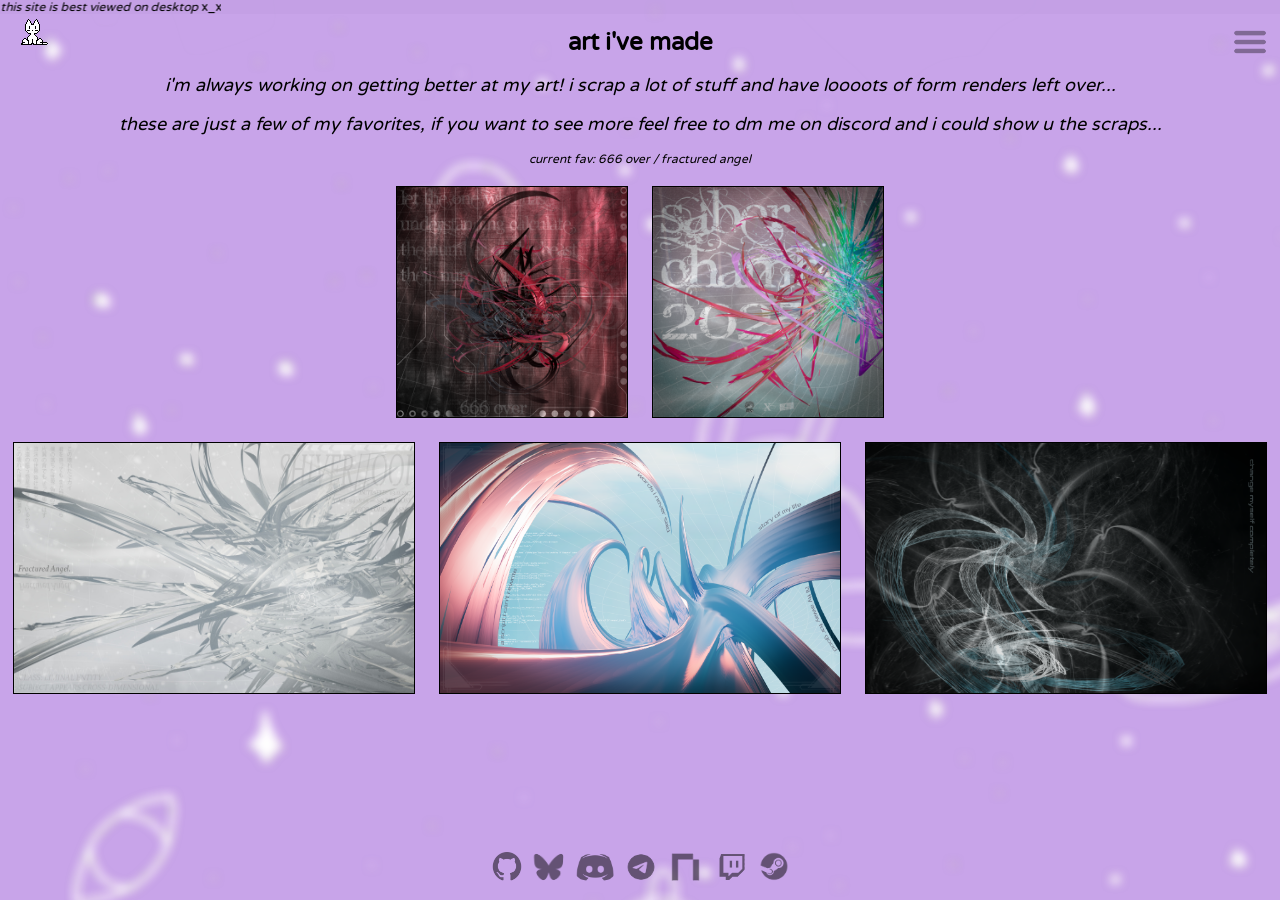
==== art.html @ 625e2122 "fixing shit + art" ====
<html><head><meta http-equiv="Content-Type" content="text/html; charset=UTF-8">
<link rel="icon" type="image/png" href=https://donovan.rip/mari/%20mari%20smile%20lolz.webp>
<!-- <title>👁‍🗨_👁‍🗨</title> -->
 <title>art!</title>
<link rel="stylesheet" href="style.css">
<link rel="preconnect" href="https://fonts.googleapis.com/">
<link rel="preconnect" href="https://fonts.gstatic.com/" crossorigin="">
<link href="https://fonts.googleapis.com/css2?family=Varela+Round&display=swap" rel="stylesheet">
</head>

<body class="moving-background">
        <script async src="oneko.js"></script>

    
            <div id="artgallery">

       <p class="alert" style="font-size: 1rem; "><span><i>this site is best viewed on desktop</i> x_x</span></p>  

        <div id="arttitle">
       <p style="font-size: 2rem" ;=""><b>art i've made</b></p>
            <p style="font-size: 1.5rem" ;=""><i>i'm always working on getting better at my art! i scrap a lot of stuff and have loooots of form renders left over...</i></p>
            <p style="font-size: 1.5rem" ;=""><i>these are just a few of my favorites, if you want to see more feel free to dm me on discord and i could show u the scraps... </i></p>
             <p style="font-size: 1rem" ;=""><i>current fav: 666 over / fractured angel </i></p>
        </div>

            <div id="gallery">
        <img style="border: #000000 .1rem solid;" src="images/666_redo.png" width="230vw" height="230vh">

        <img style="border: #000000 .1rem solid;" src="images/vignette_logo.png" width="230vw" height="230vh">
        </div>
        <div id="gallerylandscape">
                <img style="border: #000000 .1rem solid;" src="images/fractured angel lolz.png" width="400vw" height="250vw">
                <img style="border: #000000 .1rem solid;" src="images/Words_I_Never_Said.png" width="400vw" height="250vw">
                <img style="border: #000000 .1rem solid;" src="images/Change_Myself_Completely_Black_BG.png" width="400vw" height="250vw">
        </div>


    </div>
          <div id="socials">
                        <a href="https://github.com/pawnovan" target="_blank">
                        <img src="logos/github logo.png" width="38" height="38">    
                        </a>

                        <a href="https://bsky.app/profile/donovan.rip" target="_blank">
                        <img src="/logos/bluesky logo.png" width="42" height="42">
                        </a>

                        <a href="https://discord.com/users/539140003523985438" target="_blank"> 
                        <img src="/logos/discord logo.png" width="42" height="42">
                        </a>

                        <a href="https://t.me/pawnovan" target="_blank">
                        <img src="/logos/telegram logo.png" width="44" height="42">
                        </a>
                            
                        <a href="https://namemc.com/profile/D0NOVAN.2" target="_blank">
                        <img src="logos/namemc logo.png" width="42" height="42">
                        </a>
                        
                        <a href="https://twitch.tv/pawnovan" target="_blank">
                        <img src="logos/twitch logo.png" width="42" height="42">
                        </a>

                        <a href="http://steamcommunity.com/profiles/76561199062456507" target="_blank">
                        <img src="logos/steam logo.png" width="36" height="36">
                        </a>


    </div>

    </div>
                    <div id="menu">
                        <img src="images/hamburger menu.png" onclick=showText(); height="4rem" width="4rem" id="menu">
                    </div>
                    <!-- clickable menu script-->
                        <script>
                            function showText() {
                            document.getElementById('menuitems').classList.toggle('show');
                         }
                        </script>
                    <div class="portal">
                        <div id="menuitems" class="hidden">
                            <a href="index.html">
                            <p style="font-size:20px; cursor: pointer;">about</p> 
                            </a>

                            <a href="https://donovan.rip/art">
                            <p style="font-size:20px; cursor: pointer;">art</p>
                            </a>

                            <a href="music.html">
                            <p style="font-size:20px; cursor: pointer;">music</p> 
                            </a>    

                            <a href="https://donovan.rip/blog">
                            <p style="font-size:20px; cursor: pointer;">blog</p>
                            </a>
                    </div>
                </div>
                
        </div>
---- style.css ----
/*
what to add:
    - fix neko and give it restrictions on where it can go so u can see the effects on the things easier
    - music player? perchance idk
    - kill 2vb and his mans
    - make portal into dropdown menu with a hamburger style button
    - update music page to use soundcloud or spotify api to display last played song


credits / resources:
       - https://lilithdev.neocities.org/headspace/generator
       - https://www.spriters-resource.com/pc_computer/omori/asset/185773/
       - https://cyncrovee.nekoweb.org/
       - https://fonts.google.com/specimen/Varela+Round
       
*/   
html {
    font-size: 16px;
}
@media screen and (max-width: 1600px) {
    html { font-size: 14px; }
}

@media screen and (max-width: 1366px) {
    html { font-size: 12px; }
}

@media screen and (max-width: 1024px) {
    html { font-size: 10px; }
}

body {
/* background-color: #5b769f; */
background-color: #c8a4e9;
font-family: 'Varela Round', sans-serif;
overflow: hidden;
    overflow-x: hidden;

a {
    text-decoration: none;
}

}


.moving-background{
  background-image: url(headspace\ overlay\ blur\ fix.png);
  background-repeat: repeat;
  animation: animatedBackground 30s linear infinite; 
}

@keyframes animatedBackground {
  from { background-position: 0 0; } 
  to { background-position: 2560px 1440px; }  
}

#scale {
    position:absolute;
}



/* hamburger menu */
.portal {
    flex-flow: column nowrap;
    justify-content: flex-end;
    align-self: flex-end;
    position:fixed;

    right: 1.2rem;
    top: 4.5rem;
    text-align: center;

    display: flex;
    line-height: 1.7rem;
    max-height: 100vh;
    max-width: 100vh;
    transition: max-height 0.3s;
    transition: opacity 0.3s;


    text-decoration: none;
    a {
        color: black;
    }



}
.portal p {
    opacity: 60%;
    transition: opacity 0.3s;
    max-width: 10rem;
    padding-top: .6rem;
    margin: 0.7rem 0;

}

.portal p:hover {
    opacity: 100%;
    transition: opacity 0.3s;
    max-width: 100rem;
    
}

#menu {
    position: fixed;
    right: .5rem;
    top: 1rem;
    cursor: pointer;
    opacity: 60%;
    transition: opacity 0.3s;
    transform: scale(1);
    transition: transform 0.3s;
}  

#menu img {
    width: clamp(2rem, 3rem, 6rem);
    height: auto;

}
#menu:hover {
    opacity: 100%;
    transition: opacity 0.3s;
    transform: scale(1.05);
    transition: transform 0.3s;
}
#menuitems {
    max-height: 0;
    opacity: 0%;
    overflow: hidden;
    transition: opacity 0.3s ease, max-height .35s ease;
    max-width: 100rem;    

 
}

#menuitems.show {
    max-height: 40rem;
    opacity: 80%;
    transition: opacity .8s ease, max-height .35s ease;
    max-width: 1000rem;
    

}


#socials {
    position: fixed;
    bottom: 1vh;
    left: 50%;
    transform: translateX(-50%);

    img {
        opacity: 0.5;
        filter: alpha(opacity=60);
        transform: scale(1);

        transition: opacity 0.3s;
        transition: transform 0.3s;

    }
        img:hover {
        opacity: 1.0;
        filter: alpha(opacity=100);
        transform: scale(1.2);

        transition: opacity 0.3s;
        transition: transform 0.3s;
    }
 
}
#text{
    height: 100vh;
    display: flex;
    justify-content: center;
    align-items: center;
    text-align: center;

    text-decoration: none;
}
#text p{
        margin: 1.5rem 0;
}

#textend{
    /* https://www.youtube.com/shorts/jabH3wRwiWQ BROOO */
    /* this stupid fucking div keeps everything centered for some stupid reason i love it i love you textend */
}

#basket{
    position:fixed;
    bottom: 1rem;
    left: 1rem;
    opacity: 40%;
    transition: opacity 0.5s;
}

#basket img {
    width: clamp(60px, 5vw, 100px);
    height: auto;
}

#guestbook{
    position:fixed;
    bottom: 7rem;
    left: 1.5rem;
    opacity: 0%;
    transition: opacity 0.5s;
}

#guestbook p{
    width: clamp(60px, 5vw, 100px);
    height: auto;
}

#container:hover #guestbook {
    opacity: 60%;
    transition: opacity 0.5s;
}

#container:hover #basket {
    opacity: 80%;
    transition: opacity 0.5s;
}


.alert {
    position: absolute;
    overflow: visible;
    white-space: nowrap;
    top: 0px;
    left: 0px;
    margin-top: 0px;
    background:rgba(182, 146, 209, .2); 
    /* background-color: #c8a4e9; */
    width: 100vw; 
    overflow: hidden; 
}
.alert span {
    display: inline-block;
    animation: marquee 15s linear infinite;
    will-change: transform;
}

@keyframes marquee {
    0%   { transform: translate(-130%); }
    100% { transform: translate(100vw); }
}

.verticaldivider {
    padding: 0;
    display: flex;
    align-items: flex-start;
    margin: auto;
    top: 50vh;

}

.horizontaldivider {
    position: fixed;
    padding: 0;
    top: 27.9rem;
    right: 48.3rem;
    


}
#righttext {
    position: fixed;
    display: flex;
    align-items: flex-start;
    flex-direction: column;
    gap: 1px;
    margin: auto;
    right: 32.2rem;
    top: 13.4rem;
}
#righttext p {
    margin: 1px;
    text-indent: 0;
}
#lefttext {
    display: flex;
    flex-wrap: wrap;
    align-content: flex-start;
    position: fixed;
    top: 13.4rem;
    left: 28rem;
    width: 45rem
}

#lefttext p {
    margin: 1px;
    padding-bottom: .5rem;
}

.genres {
    display: flex;
    flex-direction: column;
    align-items: flex-start;
    width: 60rem;
}

#nextpony {
    position: fixed;
    left: 10vw;

}

#albuminfo {
    display: flex;
    position: fixed;
    margin: auto;
    gap: 1px;
    align-items : flex-start;
    flex-direction: column;;
    right: 19rem;
    top: 50vh;
}

#albumcover {
    position: fixed;
    margin: auto;
    top: 24vh;
    right: 20.3vw;
}


#pony {
    position: fixed;
    padding: 10px;
    left: 44vw;
    top: 45vh;
}

#upbringing {
    display: flex;
    position: fixed;
    justify-content: center;
    align-items: center;
    align-self: center;
    padding: 10px;
    left: 28.5vw;
    width: 14rem;
}

#albums {
    display: flex;
    flex-direction: column;
    position: fixed;
    left: 28rem;
    align-items: flex-start;
    top: 50vh;
    gap: 1rem;
    
}

#albums p {
    margin-bottom: 0.1rem;
}

#covers {
    position: relative;
    display: flex;
    flex-direction: row;
    gap: 1.27rem;
}

#row1 {
    display: flex;
    flex-direction: row;
    gap: 1.27rem;

}

#row1 img {
    cursor: pointer;
    opacity: 100%;
    transition: scale 0.3s;
}

#row1 img:hover {
    scale: 1.2;
    transition: scale 0.3s;
}

#covers img {
    cursor: pointer;
    opacity: 100%;
    transition: scale 0.5s;
}

#covers img:hover {
    scale: 1.2;
    transition: scale 0.3s;
}

#arttitle {
    display: flex;
    flex-direction: column;
    align-items: center;
    justify-content: flex-start;
    padding-top: 1rem;
    padding-bottom: 1rem;
}
#arttitle p {
    margin: 0.7rem 0;
}


#gallery, #gallerylandscape {
    display: flex;
    flex-direction: row;
    justify-content: center;    
    gap: 2rem;
    padding-bottom: 2rem;

}











  /* #basket{
    position:fixed;
    bottom: 40px;
    right: 93.22%;

    img {
        opacity: 0.5;
        filter: alpha(opacity=90);
        transition: opacity 0.3s;
        

    }
        img:hover +  {
        opacity: 1.0;
        filter: alpha(opacity=100);
        transition: opacity 0.3s;
        
    
        
    }

}

#skin{
    position:fixed;
    bottom: -170px;
    left: 167vh;
}  
        old code that i don't need but. dont want to delete 
*/
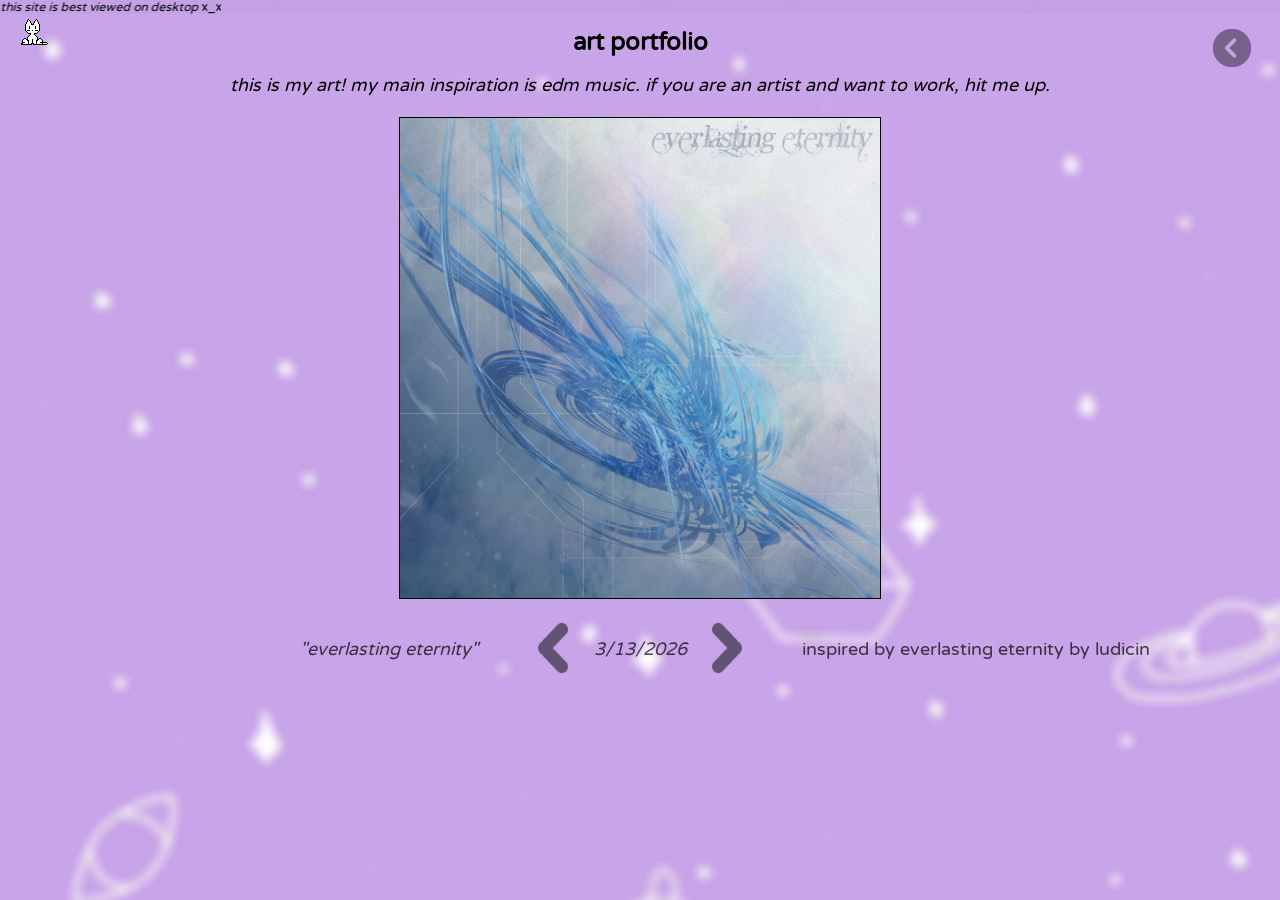
==== commit 2bcb69b5: "art revamp + menu revamp + not found revamp" ====
--- a/art.html
+++ b/art.html
@@ -6,37 +6,152 @@
 <link rel="preconnect" href="https://fonts.googleapis.com/">
 <link rel="preconnect" href="https://fonts.gstatic.com/" crossorigin="">
 <link href="https://fonts.googleapis.com/css2?family=Varela+Round&display=swap" rel="stylesheet">
+<meta name="darkreader-lock" content="">
 </head>
 
 <body class="moving-background">
         <script async src="oneko.js"></script>
+        <p class="alert" style="font-size: 1rem; "><span><i>this site is best viewed on desktop</i> x_x</span></p>  
+
+
 
     
-            <div id="artgallery">
-
-       <p class="alert" style="font-size: 1rem; "><span><i>this site is best viewed on desktop</i> x_x</span></p>  
-
         <div id="arttitle">
-       <p style="font-size: 2rem" ;=""><b>art i've made</b></p>
-            <p style="font-size: 1.5rem" ;=""><i>i'm always working on getting better at my art! i scrap a lot of stuff and have loooots of form renders left over...</i></p>
-            <p style="font-size: 1.5rem" ;=""><i>these are just a few of my favorites, if you want to see more feel free to dm me on discord and i could show u the scraps... </i></p>
-             <p style="font-size: 1rem" ;=""><i>current fav: 666 over / fractured angel </i></p>
+       <p style="font-size: 2rem" ;=""><b>art portfolio</b></p>
+            <p style="font-size: 1.5rem" ;=""><i>this is my art! my main inspiration is edm music. if you are an artist and want to work, hit me up.</i></p>
         </div>
 
-            <div id="gallery">
-        <img style="border: #000000 .1rem solid;" src="images/666_redo.png" width="230vw" height="230vh">
-
-        <img style="border: #000000 .1rem solid;" src="images/vignette_logo.png" width="230vw" height="230vh">
+
+<div class="gallerytest">
+<!-- thanks @bruholiverlol on dc for helping me with this script, check him out here https://oliverspace.neocities.org/-->
+    <script>
+        const images = [
+            "/images/everlasting_LOL.png",
+            "/images/blossom_of_ashes.png",
+            "/images/666_redo.png",
+            "/images/vignette_logo.png",
+            "/images/axes_simpler_bg.png",
+            "/images/fractured angel lolz.png",
+            "/images/words_i_never_said.png",
+            "/images/change_myself_completely_black_bg.png"
+        ];
+        const dates = [
+            "3/13/2026",
+            "3/10/2026",
+            "3/9/2026",
+            "2/26/2026",
+            "3/12/2026",
+            "10/27/2025",
+            "9/22/2025",
+            "9/20/2025"
+        ];
+        const titles = [
+            "everlasting eternity",
+            "blossom of ashes",
+            "666 over!! redo",
+            "saberchamber 2025",
+            "establishedaxes pfp",
+            "fractured angel",
+            "words i never said",
+            "change myself completely"
+        ];
+        const inspo = [
+            "inspired by everlasting eternity by ludicin",
+            "inspired by blossom of ashes by ludicin",
+            "inspired by the album 666 over!!",
+            "created for saberchamber2025 by oermergeesh",
+            "commission for establishedaxes",
+            "inspired by fractured angel by dj raisei",
+            "inspired by absolutely nothing.",
+            "inspired by dxsbond metalheart tutorial",
+        ];    
+
+
+    // pre loading
+    images.forEach(src => new Image().src = src);
+
+    let currentIndex =      0;
+    document.addEventListener("DOMContentLoaded", () => {
+    document.getElementById("example-image").src = images[currentIndex];
+    document.getElementById("titles").innerHTML = `<i>"${titles[currentIndex]}"</i>`;
+    document.getElementById("image-date").innerHTML = `<i>${dates[currentIndex]}</i>`;
+    document.getElementById("inspo").textContent = inspo[currentIndex];
+    });
+
+    function swapImg() {
+        const imgElement = document.getElementById("example-image");
+        
+        currentIndex++;
+
+        if (currentIndex < images.length) {
+            // next img
+            imgElement.src = images[currentIndex];
+            document.getElementById("image-date").innerHTML = `<i>${dates[currentIndex]}</i>`;
+            document.getElementById("titles").innerHTML = `<i>"${titles[currentIndex]}"</i>`;
+            document.getElementById("inspo").textContent = `${inspo[currentIndex]}`;
+
+
+        } else {
+            currentIndex = 0;
+            imgElement.src = images[currentIndex];
+            document.getElementById("image-date").innerHTML = `<i>${dates[currentIndex]}</i>`;
+            document.getElementById("titles").innerHTML = `<i>"${titles[currentIndex]}"</i>`;
+            document.getElementById("inspo").textContent = `${inspo[currentIndex]}`;
+
+        }
+    }
+    function swapImgBack() {
+        const imgElement = document.getElementById("example-image");
+        currentIndex--;
+
+        if (currentIndex >= 0) {
+            // previous img
+            imgElement.src = images[currentIndex];
+            document.getElementById("image-date").innerHTML = `<i>${dates[currentIndex]}</i>`;
+            document.getElementById("titles").innerHTML = `<i>"${titles[currentIndex]}"</i>`;
+            document.getElementById("inspo").textContent = `${inspo[currentIndex]}`;
+
+        } else {
+            currentIndex = images.length - 1;
+            imgElement.src = images[currentIndex];
+            document.getElementById("image-date").innerHTML = `<i>${dates[currentIndex]}</i>`;
+            document.getElementById("titles").innerHTML = `<i>"${titles[currentIndex]}"</i>`;
+            document.getElementById("inspo").textContent = `${inspo[currentIndex]}`;
+
+        }
+    }
+    </script>
+        <img class="cool"
+            id="example-image"
+            style="border: #000000 .1rem solid;"
+        />
+    <div id="arrows">
+        <p id="titles" style="font-size: 1.5rem; opacity: 0.7; margin: .2rem 0rem 0 5rem; text-align: right;"><i></i></p>
+
+        <div id="centerstuff">
+            <img       
+                src="/images/left arrow.png"
+                width="30rem"
+                height="50rem"
+                style="cursor: pointer;"
+                onclick="swapImgBack()"
+            />
+
+            <p id="image-date" style="font-size: 1.5rem; opacity: 0.7; margin: .2rem 0rem 0 0;"></i></p>
+
+            <img
+                src="/images/arrow.png"
+                width="30rem"
+                height="50rem"
+                style="cursor: pointer;"
+                onclick="swapImg()"
+            />
         </div>
-        <div id="gallerylandscape">
-                <img style="border: #000000 .1rem solid;" src="images/fractured angel lolz.png" width="400vw" height="250vw">
-                <img style="border: #000000 .1rem solid;" src="images/Words_I_Never_Said.png" width="400vw" height="250vw">
-                <img style="border: #000000 .1rem solid;" src="images/Change_Myself_Completely_Black_BG.png" width="400vw" height="250vw">
-        </div>
-
-
+        <p id="inspo" style="font-size: 1.5rem; opacity: 0.7; margin: .2rem 0rem 0 5rem;"></p>
     </div>
-          <div id="socials">
+</div>
+
+  <!--   <div id="socials">
                         <a href="https://github.com/pawnovan" target="_blank">
                         <img src="logos/github logo.png" width="38" height="38">    
                         </a>
@@ -65,38 +180,41 @@
                         <img src="logos/steam logo.png" width="36" height="36">
                         </a>
 
-
     </div>
-
-    </div>
-                    <div id="menu">
-                        <img src="images/hamburger menu.png" onclick=showText(); height="4rem" width="4rem" id="menu">
+--> 
+<div id="menu">
+    <img src="images/circle-chevron-down-solid-full.png" onclick=showText();>
+</div>
+
+                    <!-- clickable menu script-->
+<script>
+    function showText() {
+    document.getElementById('menuitems').classList.toggle('show');
+    document.getElementById('menu').classList.toggle('show');
+    }
+    
+</script>
+                    <div class="portal">
+                        
+                        <div id="menuitems" class="hidden">
+
+                            <a href="index.html">
+                            <p style="font-size:1.5rem; cursor: pointer;">about</p> 
+                            </a>
+
+                            <a href="art.html">
+                            <p style="font-size:1.5rem; cursor: pointer;">art</p>
+                            </a>
+
+                            <a href="music.html">
+                            <p style="font-size:1.5rem; cursor: pointer;">music</p> 
+                            </a>    
+
+                            <a href="blog.html">
+                            <p style="font-size:1.5rem; cursor: pointer;">blog</p>
+                            </a>
+                        </div>
                     </div>
-                    <!-- clickable menu script-->
-                        <script>
-                            function showText() {
-                            document.getElementById('menuitems').classList.toggle('show');
-                         }
-                        </script>
-                    <div class="portal">
-                        <div id="menuitems" class="hidden">
-                            <a href="index.html">
-                            <p style="font-size:20px; cursor: pointer;">about</p> 
-                            </a>
-
-                            <a href="https://donovan.rip/art">
-                            <p style="font-size:20px; cursor: pointer;">art</p>
-                            </a>
-
-                            <a href="music.html">
-                            <p style="font-size:20px; cursor: pointer;">music</p> 
-                            </a>    
-
-                            <a href="https://donovan.rip/blog">
-                            <p style="font-size:20px; cursor: pointer;">blog</p>
-                            </a>
-                    </div>
-                </div>
                 
         </div>
 
--- a/style.css
+++ b/style.css
@@ -1,19 +1,12 @@
 
 /*
-what to add:
-    - fix neko and give it restrictions on where it can go so u can see the effects on the things easier
-    - music player? perchance idk
-    - kill 2vb and his mans
-    - make portal into dropdown menu with a hamburger style button
-    - update music page to use soundcloud or spotify api to display last played song
-
-
 credits / resources:
        - https://lilithdev.neocities.org/headspace/generator
        - https://www.spriters-resource.com/pc_computer/omori/asset/185773/
        - https://cyncrovee.nekoweb.org/
        - https://fonts.google.com/specimen/Varela+Round
-       
+       - https://oliverspace.neocities.org/
+       - special thanks to nekoweb discord for helping with stuff 
 */   
 html {
     font-size: 16px;
@@ -74,8 +67,7 @@
 
     display: flex;
     line-height: 1.7rem;
-    max-height: 100vh;
-    max-width: 100vh;
+
     transition: max-height 0.3s;
     transition: opacity 0.3s;
 
@@ -94,11 +86,10 @@
     max-width: 10rem;
     padding-top: .6rem;
     margin: 0.7rem 0;
-
 }
 
 .portal p:hover {
-    opacity: 100%;
+    opacity: 700%;
     transition: opacity 0.3s;
     max-width: 100rem;
     
@@ -106,34 +97,42 @@
 
 #menu {
     position: fixed;
-    right: .5rem;
-    top: 1rem;
+    right: 2rem;
+    top: 2rem;
     cursor: pointer;
+    opacity: 40%;
+    transform: rotate(0deg);
+    transition: opacity 0.3s, transform 0.6s !important;
+}  
+#menu.show {
+    right: 2rem;
+    top: 2rem;
+    transform-origin: center;
+    transform: rotate(-90deg);
     opacity: 60%;
+
+}  
+
+#menu img {
+    width: clamp(4rem, 3rem, 5rem);
+    height: auto;
+}
+#menu:hover {
+    opacity: 70%;
     transition: opacity 0.3s;
-    transform: scale(1);
-    transition: transform 0.3s;
-}  
-
-#menu img {
-    width: clamp(2rem, 3rem, 6rem);
-    height: auto;
-
-}
-#menu:hover {
-    opacity: 100%;
-    transition: opacity 0.3s;
-    transform: scale(1.05);
-    transition: transform 0.3s;
-}
+}
+
+
 #menuitems {
+    position: fixed;    
+    margin-top: 1rem;
+    top: 4.5rem;
+    right: 2rem;
     max-height: 0;
     opacity: 0%;
     overflow: hidden;
-    transition: opacity 0.3s ease, max-height .35s ease;
+    transition: opacity 0.6s ease, max-height .6s ease;
     max-width: 100rem;    
-
- 
 }
 
 #menuitems.show {
@@ -141,8 +140,6 @@
     opacity: 80%;
     transition: opacity .8s ease, max-height .35s ease;
     max-width: 1000rem;
-    
-
 }
 
 
@@ -203,9 +200,9 @@
 }
 
 #guestbook{
-    position:fixed;
+    position: absolute;
     bottom: 7rem;
-    left: 1.5rem;
+    left: 1.3rem;
     opacity: 0%;
     transition: opacity 0.5s;
 }
@@ -249,152 +246,64 @@
     100% { transform: translate(100vw); }
 }
 
-.verticaldivider {
-    padding: 0;
-    display: flex;
-    align-items: flex-start;
-    margin: auto;
-    top: 50vh;
-
-}
-
-.horizontaldivider {
-    position: fixed;
-    padding: 0;
-    top: 27.9rem;
-    right: 48.3rem;
+
+
+    #albums-grid p {
+        margin-bottom: 0rem;
+    }
+
+    #albums-grid img{
+        width: clamp(60px, 5vw, 100px);
+        height: auto;
+        cursor: pointer;
+        opacity: 100%;
+        transition: scale 0.3s;
+    }
+    #albums-grid {
+        display: grid;
+        flex-direction: row;
+        text-align: center;
+        align-items: center;
+        justify-content: center;
+        grid-template-columns: repeat(4, auto);
+        gap: 1rem;
+
+    }
     
-
-
-}
-#righttext {
-    position: fixed;
-    display: flex;
-    align-items: flex-start;
-    flex-direction: column;
-    gap: 1px;
-    margin: auto;
-    right: 32.2rem;
-    top: 13.4rem;
-}
-#righttext p {
-    margin: 1px;
-    text-indent: 0;
-}
-#lefttext {
-    display: flex;
-    flex-wrap: wrap;
-    align-content: flex-start;
-    position: fixed;
-    top: 13.4rem;
-    left: 28rem;
-    width: 45rem
-}
-
-#lefttext p {
-    margin: 1px;
-    padding-bottom: .5rem;
-}
-
-.genres {
-    display: flex;
-    flex-direction: column;
-    align-items: flex-start;
-    width: 60rem;
-}
-
-#nextpony {
-    position: fixed;
-    left: 10vw;
-
-}
-
-#albuminfo {
-    display: flex;
-    position: fixed;
-    margin: auto;
-    gap: 1px;
-    align-items : flex-start;
-    flex-direction: column;;
-    right: 19rem;
-    top: 50vh;
-}
-
-#albumcover {
-    position: fixed;
-    margin: auto;
-    top: 24vh;
-    right: 20.3vw;
-}
-
-
-#pony {
-    position: fixed;
-    padding: 10px;
-    left: 44vw;
-    top: 45vh;
-}
-
-#upbringing {
-    display: flex;
-    position: fixed;
-    justify-content: center;
-    align-items: center;
-    align-self: center;
-    padding: 10px;
-    left: 28.5vw;
-    width: 14rem;
-}
-
-#albums {
-    display: flex;
-    flex-direction: column;
-    position: fixed;
-    left: 28rem;
-    align-items: flex-start;
-    top: 50vh;
-    gap: 1rem;
-    
-}
-
-#albums p {
-    margin-bottom: 0.1rem;
-}
-
-#covers {
-    position: relative;
-    display: flex;
-    flex-direction: row;
-    gap: 1.27rem;
-}
-
-#row1 {
-    display: flex;
-    flex-direction: row;
-    gap: 1.27rem;
-
-}
-
-#row1 img {
-    cursor: pointer;
-    opacity: 100%;
-    transition: scale 0.3s;
-}
-
-#row1 img:hover {
+#albums-grid img:hover {
     scale: 1.2;
     transition: scale 0.3s;
 }
 
-#covers img {
-    cursor: pointer;
-    opacity: 100%;
-    transition: scale 0.5s;
-}
-
-#covers img:hover {
-    scale: 1.2;
+
+#centerdivider {
+    padding-top: 0rem;
+    padding-bottom: 0rem;
+    margin-bottom: 0rem;
+    margin-top: 0rem;
+    gap: .1rem;
+    display: flex;
+    flex-direction: column;
+    align-items: center;
+    justify-content: center;
+}
+#pfps {
+    display: flex;
+    flex-direction: row;
+    gap: 1.5rem;
+}
+#pfps img {
+    width: 5rem;
+    height: 5rem;
+    padding-bottom: 1rem;
+    scale: 1;
     transition: scale 0.3s;
+}
+
+#pfps img:hover {
+    scale: 1.2  ;
+    transition: scale 0.3s;
+
 }
 
 #arttitle {
@@ -404,58 +313,106 @@
     justify-content: flex-start;
     padding-top: 1rem;
     padding-bottom: 1rem;
+    flex-wrap: wrap;
 }
 #arttitle p {
     margin: 0.7rem 0;
 }
 
 
-#gallery, #gallerylandscape {
+
+/*#gallery, #gallerylandscape {
     display: flex;
     flex-direction: row;
-    justify-content: center;    
+    justify-content: center;
+    align-items: center;    
     gap: 2rem;
     padding-bottom: 2rem;
-
-}
-
-
-
-
-
-
-
-
-
-
-
-  /* #basket{
-    position:fixed;
-    bottom: 40px;
-    right: 93.22%;
-
-    img {
-        opacity: 0.5;
-        filter: alpha(opacity=90);
-        transition: opacity 0.3s;
-        
-
-    }
-        img:hover +  {
-        opacity: 1.0;
-        filter: alpha(opacity=100);
-        transition: opacity 0.3s;
-        
+    flex-wrap: wrap;
+} */
+
+.gallerytest{
+    display: flex;
+    flex-direction: column;
+    justify-content: center;
+    align-items: center;
+    gap: 2rem;
+    flex-wrap: wrap;
+    min-height: 30rem;
+}
+.cool {
+    max-width: 120rem;
+    max-height: 40rem;
+}
+
+#arrows {
+    display: grid;
+    grid-template-columns: 1fr auto 1fr;
+    align-items: center;
+    padding: 0 2rem;
+}
+#arrows img {
+    opacity: .5;
+    scale: 1.0;
+    transition: opacity 0.3s, scale 0.3s;
+}
+#arrows img:hover {
+    opacity: 0.7;
+    scale : 1.2;
+    transition: opacity 0.3, scale 0.3s;
+}
+#arrows p {
+   min-width: 10rem;
+   text-align: center;
+   overflow: hidden
+}
+#arrows #titles {
+    text-align: right;
+    padding-right: 5rem;
+}
+
+
+#centerstuff {
+    display: flex;
+    align-items: center;
+    gap: 1rem;
+}
+
+
+
+
+.arrow {
+    position: fixed;
+    top: 50%;
+    transform: translateY(-50%);
+    width: clamp(2rem, 5vw, 4rem);
+    transform: scale(1.0);
+    transition: transform 0.3s, opacity 0.3s;
+    opacity: .5;
     
-        
-    }
-
-}
-
-#skin{
-    position:fixed;
-    bottom: -170px;
-    left: 167vh;
-}  
-        old code that i don't need but. dont want to delete 
-*/  +}
+
+#leftarrow {
+    left: 1rem;
+}
+
+#rightarrow {
+    right: 1rem;
+}
+
+.arrow:hover {
+    transform: scale(1.2);
+    opacity: .7;
+    transition: transform 0.3s;
+}
+
+#hint-text {
+    transition: opacity 0.5s !important;
+}
+
+#example-image {
+    transition: transform 1s ease-in-out;
+}
+#example-image.pan-down {
+    transform: translateY(3rem); 
+}
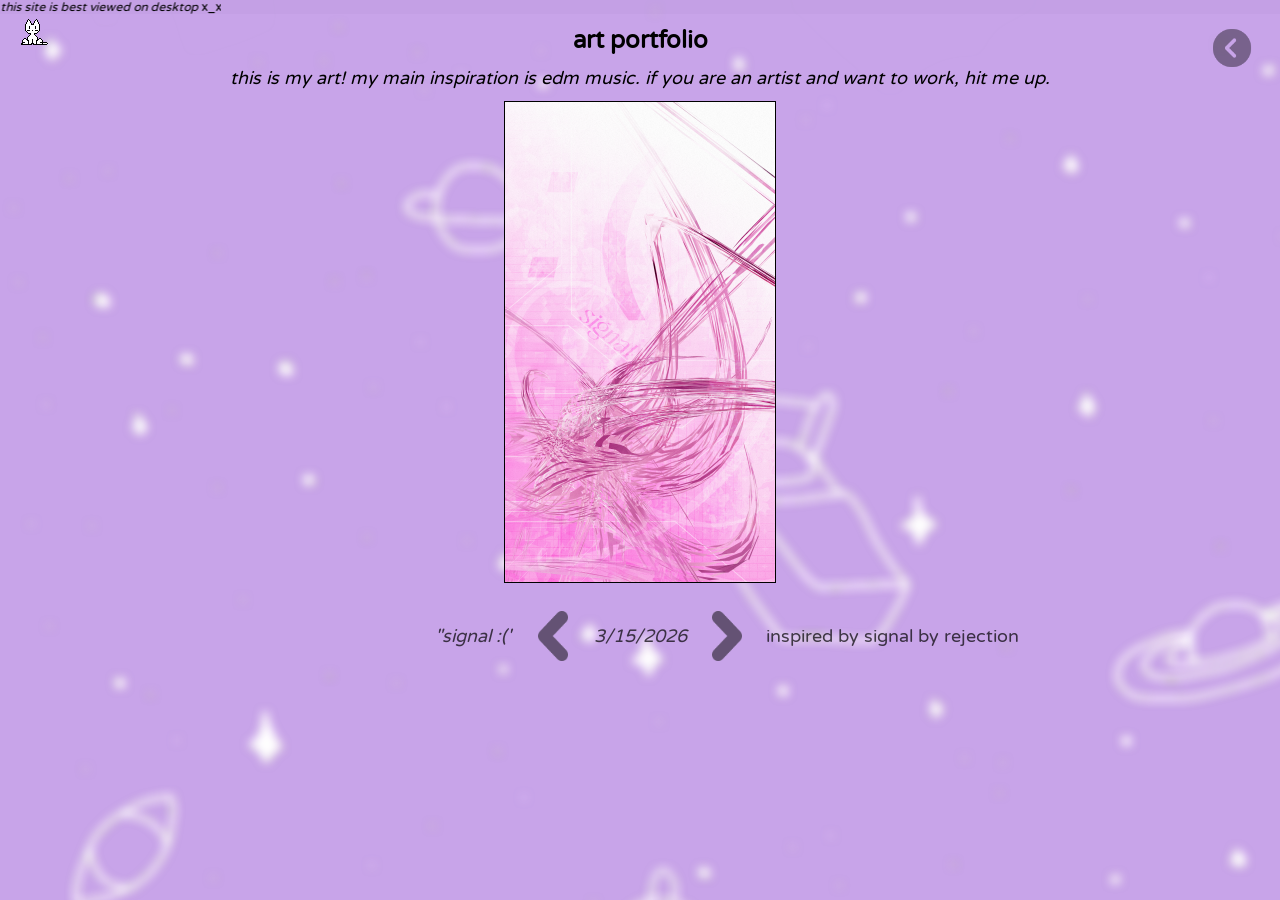
==== commit cbdb578b: "new art and fixing some bs" ====
--- a/art.html
+++ b/art.html
@@ -26,16 +26,20 @@
 <!-- thanks @bruholiverlol on dc for helping me with this script, check him out here https://oliverspace.neocities.org/-->
     <script>
         const images = [
+            "/images/rejection_1080.png",
+            "/images/dark_twitter.png",
             "/images/everlasting_LOL.png",
             "/images/blossom_of_ashes.png",
             "/images/666_redo.png",
             "/images/vignette_logo.png",
             "/images/axes_simpler_bg.png",
             "/images/fractured angel lolz.png",
-            "/images/words_i_never_said.png",
-            "/images/change_myself_completely_black_bg.png"
+            "/images/Words_I_Never_Said.png",
+            "/images/Change_Myself_Completely_Black_BG.png"
         ];
         const dates = [
+            "3/15/2026",
+            "3/14/2026",
             "3/13/2026",
             "3/10/2026",
             "3/9/2026",
@@ -46,6 +50,8 @@
             "9/20/2025"
         ];
         const titles = [
+            "signal :(",
+            "dive for the heart",
             "everlasting eternity",
             "blossom of ashes",
             "666 over!! redo",
@@ -56,6 +62,8 @@
             "change myself completely"
         ];
         const inspo = [
+            "inspired by signal by rejection",
+            "collab with Alex Bennett from deskGen",
             "inspired by everlasting eternity by ludicin",
             "inspired by blossom of ashes by ludicin",
             "inspired by the album 666 over!!",
@@ -126,7 +134,7 @@
             style="border: #000000 .1rem solid;"
         />
     <div id="arrows">
-        <p id="titles" style="font-size: 1.5rem; opacity: 0.7; margin: .2rem 0rem 0 5rem; text-align: right;"><i></i></p>
+        <p id="titles" style="font-size: 1.5rem; opacity: 0.7;"><i></i></p>
 
         <div id="centerstuff">
             <img       
@@ -137,7 +145,7 @@
                 onclick="swapImgBack()"
             />
 
-            <p id="image-date" style="font-size: 1.5rem; opacity: 0.7; margin: .2rem 0rem 0 0;"></i></p>
+            <p id="image-date" style="font-size: 1.5rem; opacity: 0.7; "></i></p>
 
             <img
                 src="/images/arrow.png"
@@ -147,7 +155,7 @@
                 onclick="swapImg()"
             />
         </div>
-        <p id="inspo" style="font-size: 1.5rem; opacity: 0.7; margin: .2rem 0rem 0 5rem;"></p>
+        <p id="inspo" style="font-size: 1.5rem; opacity: 0.7;"></p>
     </div>
 </div>
 
--- a/style.css
+++ b/style.css
@@ -28,7 +28,7 @@
 background-color: #c8a4e9;
 font-family: 'Varela Round', sans-serif;
 overflow: hidden;
-    overflow-x: hidden;
+overflow-x: hidden;
 
 a {
     text-decoration: none;
@@ -312,11 +312,11 @@
     align-items: center;
     justify-content: flex-start;
     padding-top: 1rem;
-    padding-bottom: 1rem;
+    padding-bottom: .5rem;
     flex-wrap: wrap;
 }
 #arttitle p {
-    margin: 0.7rem 0;
+    margin: .5rem 0;
 }
 
 
@@ -332,7 +332,7 @@
 } */
 
 .gallerytest{
-    display: flex;
+    display: grid;
     flex-direction: column;
     justify-content: center;
     align-items: center;
@@ -341,6 +341,8 @@
     min-height: 30rem;
 }
 .cool {
+    display: flex; 
+    margin: 0 auto;
     max-width: 120rem;
     max-height: 40rem;
 }
@@ -348,8 +350,8 @@
 #arrows {
     display: grid;
     grid-template-columns: 1fr auto 1fr;
-    align-items: center;
-    padding: 0 2rem;
+    justify-content: center;
+    align-items: center;
 }
 #arrows img {
     opacity: .5;
@@ -368,7 +370,9 @@
 }
 #arrows #titles {
     text-align: right;
-    padding-right: 5rem;
+}
+#arrows #inspo {
+    text-align: left;
 }
 
 
@@ -376,6 +380,8 @@
     display: flex;
     align-items: center;
     gap: 1rem;
+        padding-inline: 2rem;
+
 }
 
 
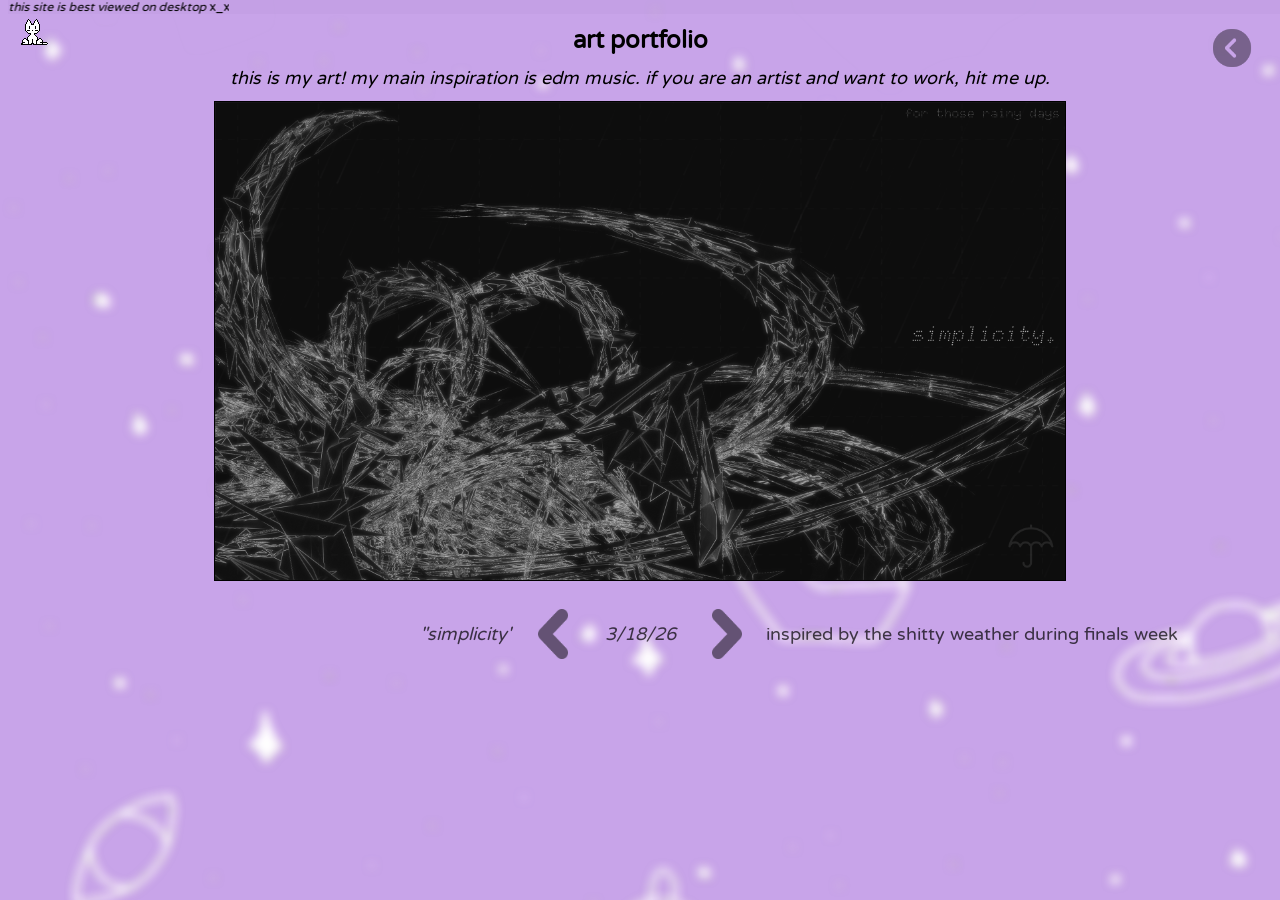
==== commit 37c40a45: "new art" ====
--- a/art.html
+++ b/art.html
@@ -11,25 +11,34 @@
 
 <body class="moving-background">
         <script async src="oneko.js"></script>
-        <p class="alert" style="font-size: 1rem; "><span><i>this site is best viewed on desktop</i> x_x</span></p>  
+                        <p class="alert" style="font-size: 1rem; "><span><i>this site is best viewed on desktop</i> x_x</span></p>  
+
 
 
 
     
-        <div id="arttitle">
-       <p style="font-size: 2rem" ;=""><b>art portfolio</b></p>
-            <p style="font-size: 1.5rem" ;=""><i>this is my art! my main inspiration is edm music. if you are an artist and want to work, hit me up.</i></p>
-        </div>
+            <div id="arttitle">
+        <p style="font-size: 2rem" ;=""><b>art portfolio</b></p>
+
+                <p style="font-size: 1.5rem" ;=""><i>this is my art! my main inspiration is edm music. if you are an artist and want to work, hit me up.</i></p>
+            </div>
 
 
 <div class="gallerytest">
 <!-- thanks @bruholiverlol on dc for helping me with this script, check him out here https://oliverspace.neocities.org/-->
     <script>
         const images = [
+            "/images/simplicity_1440.png",
             "/images/rejection_1080.png",
+            "/images/flgiht_of_the_birds_1440.png",
+            "/images/terra_light_flipped_4k.png",
+            "/images/ascend_raw.png",
             "/images/dark_twitter.png",
+            "/images/seraph.png",
+            "/images/heaven_forever_raw.png",
             "/images/everlasting_LOL.png",
             "/images/blossom_of_ashes.png",
+            "/images/miku_1080.png",
             "/images/666_redo.png",
             "/images/vignette_logo.png",
             "/images/axes_simpler_bg.png",
@@ -38,10 +47,17 @@
             "/images/Change_Myself_Completely_Black_BG.png"
         ];
         const dates = [
+            "3/18/26",
             "3/15/2026",
+            "3/24/2026",
+            "3/19/2026",
+            "3/16/2026",
             "3/14/2026",
+            "3/24/2026",
+            "3/16/2026",
             "3/13/2026",
             "3/10/2026",
+            "3/16/2026",
             "3/9/2026",
             "2/26/2026",
             "3/12/2026",
@@ -50,22 +66,36 @@
             "9/20/2025"
         ];
         const titles = [
-            "signal :(",
-            "dive for the heart",
-            "everlasting eternity",
-            "blossom of ashes",
-            "666 over!! redo",
-            "saberchamber 2025",
-            "establishedaxes pfp",
-            "fractured angel",
-            "words i never said",
-            "change myself completely"
+            "simplicity",
+            "signal :('",
+            "flight of the birds'",
+            "terra7 wallpaper",
+            "ascend'",
+            "dive for the heart'",
+            "digital seraph'",
+            "heaven forever",
+            "everlasting eternity'",
+            "blossom of ashes'",
+            "30minute challenge'",
+            "666 over!! redo'",
+            "saberchamber 2025'",
+            "establishedaxes pfp'",
+            "fractured angel'",
+            "words i never said'",
+            "change myself completely'"
         ];
         const inspo = [
+            "inspired by the shitty weather during finals week",
             "inspired by signal by rejection",
+            "inspired by some birds i saw",
+            "for an art trade with the goat terra7_",
+            "inspired by mariana trench by diabarha",
             "collab with Alex Bennett from deskGen",
+            "inspired by nothing at all.",
+            "inspired by heaven forever by bedbug, collab with luciiidll",
             "inspired by everlasting eternity by ludicin",
             "inspired by blossom of ashes by ludicin",
+            "inspired by the one and only hatsune miku!",
             "inspired by the album 666 over!!",
             "created for saberchamber2025 by oermergeesh",
             "commission for establishedaxes",
--- a/style.css
+++ b/style.css
@@ -36,6 +36,14 @@
 
 }
 
+.scroll {
+    overflow-y: scroll !important;
+    overflow-x: hidden !important;
+    height: 100vh; 
+}
+.scroll::-webkit-scrollbar {
+  display: none;
+}
 
 .moving-background{
   background-image: url(headspace\ overlay\ blur\ fix.png);
@@ -59,7 +67,7 @@
     flex-flow: column nowrap;
     justify-content: flex-end;
     align-self: flex-end;
-    position:fixed;
+    position: fixed;
 
     right: 1.2rem;
     top: 4.5rem;
@@ -96,7 +104,7 @@
 }
 
 #menu {
-    position: fixed;
+    position: absolute;
     right: 2rem;
     top: 2rem;
     cursor: pointer;
@@ -224,12 +232,10 @@
 
 
 .alert {
-    position: absolute;
-    overflow: visible;
+    position: fixed;
     white-space: nowrap;
-    top: 0px;
-    left: 0px;
-    margin-top: 0px;
+    margin: auto;
+    top: 0;
     background:rgba(182, 146, 209, .2); 
     /* background-color: #c8a4e9; */
     width: 100vw; 
@@ -421,4 +427,52 @@
 }
 #example-image.pan-down {
     transform: translateY(3rem); 
-}+}
+
+
+
+#artNewNew {
+    text-align: left;
+    text-decoration: none;
+}
+
+.imagesbig {
+    display: grid;
+    grid-template-columns: repeat(3, minmax(0, 1fr));
+    grid-template-rows: auto;
+    gap: .3rem;
+    overflow: hidden;
+     box-sizing: border-box;
+}
+
+* {
+    box-sizing: border-box;
+}
+
+.imagesbig img {
+    border: #000000 solid .1rem;
+    width: 100%;
+    max-width: 100%;
+    height: 100%;
+    object-fit: cover;
+    filter: blur(0) opacity(100%);
+    transition: filter 1s;
+}
+
+.imagesbig img:hover{
+    cursor: pointer;
+    transition: filter 1s;
+    filter: blur(3px) opacity(60%);
+}
+
+.imagesbig img.tall {
+    grid-row: span 2;
+}
+.imagesbig img.wide {
+    size: 75%;
+    aspect-ratio: 16 / 9;
+    grid-column: span 2;
+}
+.imagesbig img.square{
+    grid-row: span 1;
+}
